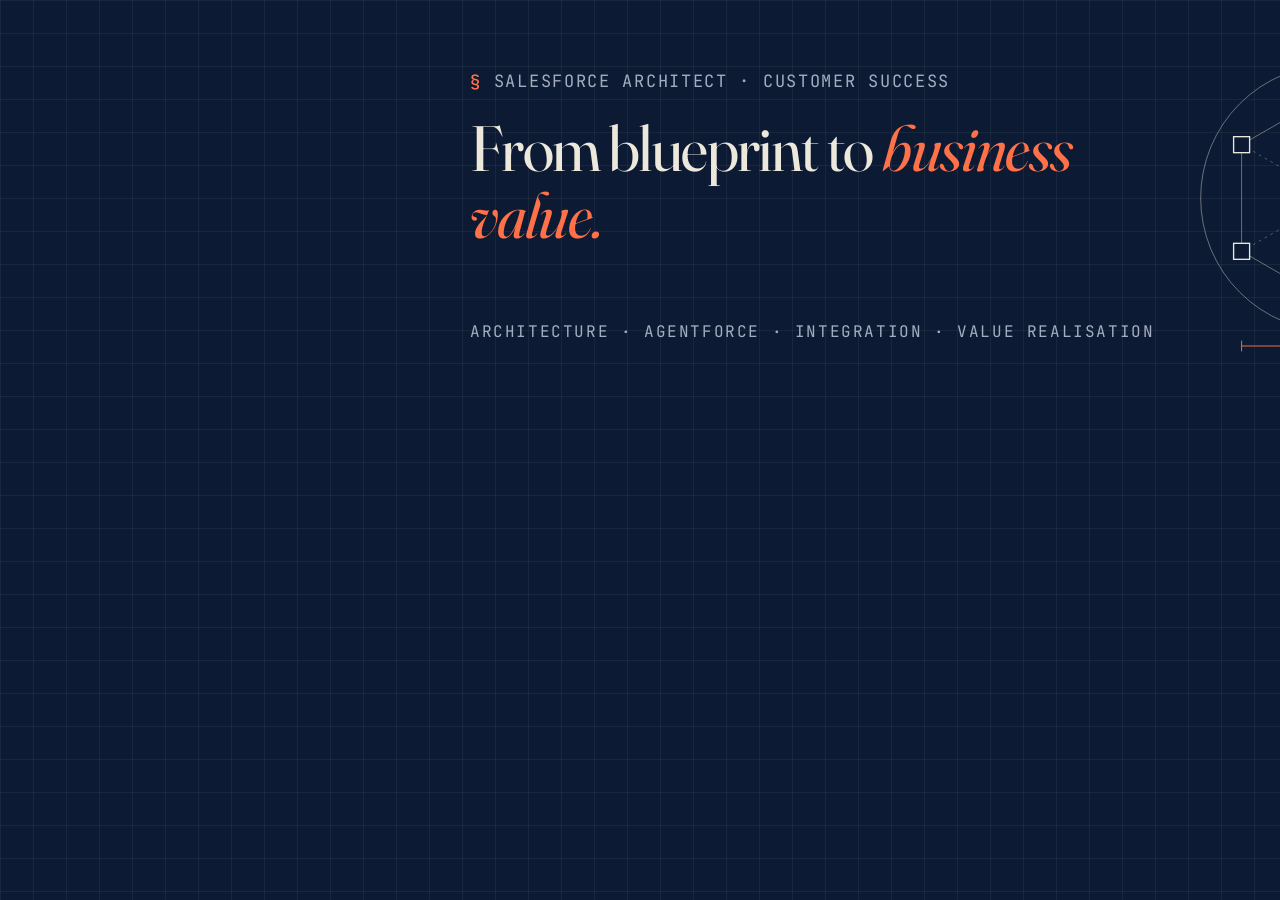
==== tools/linkedin-banner.html @ 83db7492 "Personal brand site: Blueprint & Redline Static site for linking from the LinkedIn intro: hero, appr" ====
<!doctype html>
<html lang="en">
<head>
<meta charset="utf-8" />
<title>LinkedIn banner source</title>
<!-- Render with: tools/build-og.sh  (also produces assets/linkedin-banner.png at 1584x396).
     LinkedIn's profile photo covers the lower-left of the banner, so all content sits right of ~430px. -->
<link href="https://fonts.googleapis.com/css2?family=Fraunces:ital,opsz,wght@0,9..144,300..700;1,9..144,300..600&family=JetBrains+Mono:wght@400;500&display=swap" rel="stylesheet" />
<style>
  html, body { margin: 0; width: 1584px; height: 396px; overflow: hidden; }
  body {
    background-color: #0C1B33;
    background-image: linear-gradient(rgba(237,232,220,.06) 1px, transparent 1px), linear-gradient(90deg, rgba(237,232,220,.06) 1px, transparent 1px);
    background-size: 33px 33px; color: #EDE8DC; position: relative; font-family: Fraunces, Georgia, serif;
  }
  .copy { position: absolute; left: 470px; top: 70px; }
  .eyebrow { font-family: "JetBrains Mono", monospace; font-size: 17px; letter-spacing: .1em; text-transform: uppercase; color: #A3ADBF; display: flex; gap: 12px; align-items: center; }
  .eyebrow b { color: #FF7148; font-weight: 500; }
  h1 { font-weight: 400; font-size: 64px; line-height: 1.05; letter-spacing: -.025em; margin: 22px 0 0; max-width: 16ch; font-variation-settings: "opsz" 144; }
  h1 em { color: #FF7148; }
  .tags { position: absolute; left: 470px; bottom: 54px; font-family: "JetBrains Mono", monospace; font-size: 16px; letter-spacing: .1em; text-transform: uppercase; color: #A3ADBF; }
  svg { position: absolute; right: 90px; top: 38px; width: 320px; height: 320px; }
  .l { fill: none; stroke: #EDE8DC; stroke-width: 1.4; opacity: .45; }
  .d { stroke: #EDE8DC; stroke-width: 1.2; stroke-dasharray: 4 6; opacity: .4; }
  rect { fill: #0C1B33; stroke: #EDE8DC; stroke-width: 2; }
  .dim { stroke: #FF7148; stroke-width: 1.4; fill: none; }
</style>
</head>
<body>
  <div class="copy">
    <div class="eyebrow"><b>§</b> Salesforce Architect · Customer Success</div>
    <h1>From blueprint to <em>business value.</em></h1>
  </div>
  <div class="tags">Architecture · Agentforce · Integration · Value realisation</div>
  <svg viewBox="0 0 480 480" aria-hidden="true">
    <circle class="l" cx="240" cy="240" r="200" opacity=".22"/>
    <polygon class="l" points="240,80 378.6,160 378.6,320 240,400 101.4,320 101.4,160"/>
    <line class="d" x1="240" y1="80" x2="240" y2="240"/><line class="d" x1="378.6" y1="160" x2="240" y2="240"/>
    <line class="d" x1="378.6" y1="320" x2="240" y2="240"/><line class="d" x1="240" y1="400" x2="240" y2="240"/>
    <line class="d" x1="101.4" y1="320" x2="240" y2="240"/><line class="d" x1="101.4" y1="160" x2="240" y2="240"/>
    <rect x="228" y="68" width="24" height="24"/><rect x="366.6" y="148" width="24" height="24"/><rect x="366.6" y="308" width="24" height="24"/>
    <rect x="228" y="388" width="24" height="24"/><rect x="89.4" y="308" width="24" height="24"/><rect x="89.4" y="148" width="24" height="24"/>
    <circle cx="240" cy="240" r="40" fill="#FF7148"/>
    <path class="dim" d="M101.4 462h277.2M101.4 454v16M378.6 454v16"/>
  </svg>
</body>
</html>
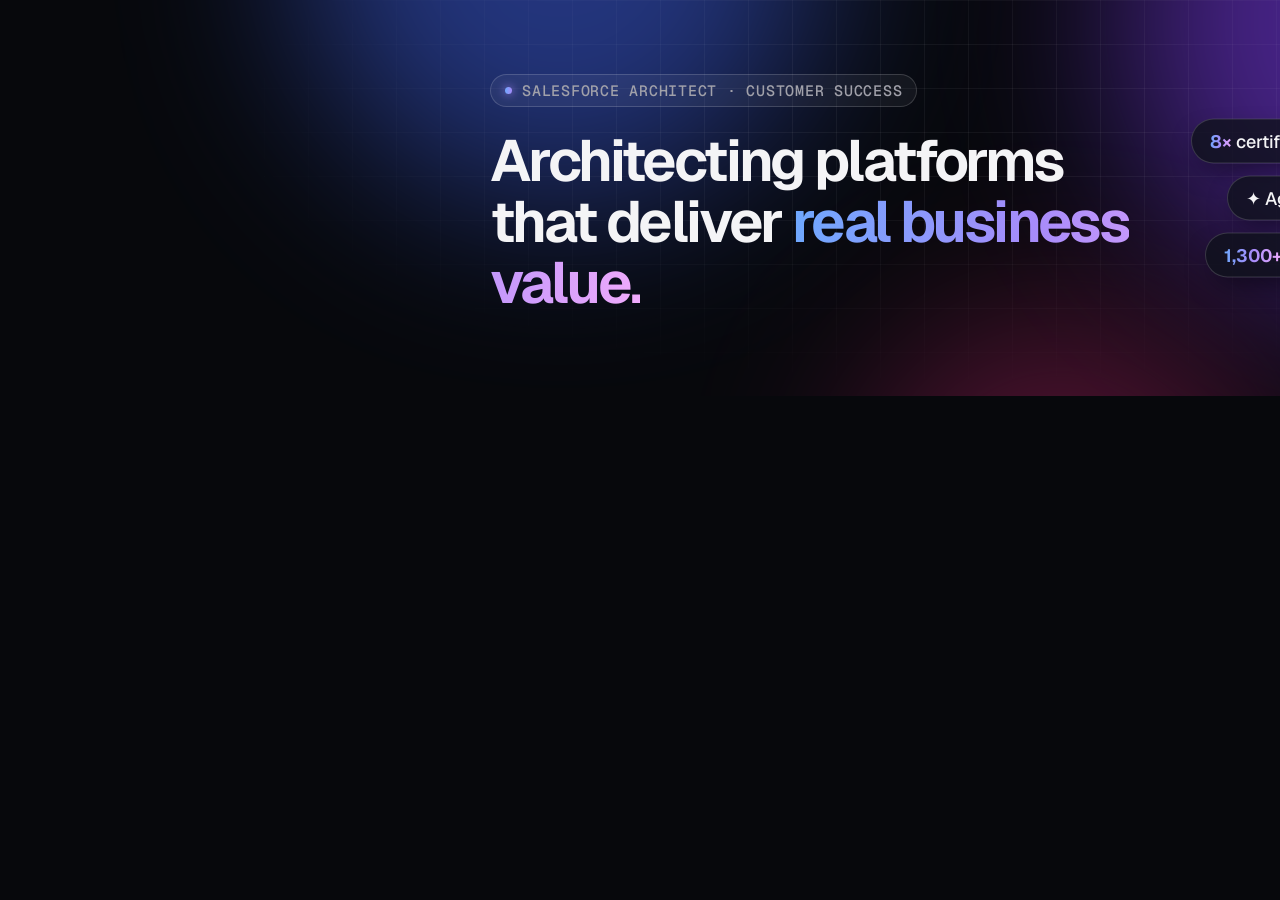
==== commit 029d2a82: "Redesign: dark glow theme, portrait hero, credentials and recommendations - Dark "glow" visual syste" ====
--- a/tools/linkedin-banner.html
+++ b/tools/linkedin-banner.html
@@ -4,44 +4,37 @@
 <meta charset="utf-8" />
 <title>LinkedIn banner source</title>
 <!-- Render with: tools/build-og.sh  (also produces assets/linkedin-banner.png at 1584x396).
-     LinkedIn's profile photo covers the lower-left of the banner, so all content sits right of ~430px. -->
-<link href="https://fonts.googleapis.com/css2?family=Fraunces:ital,opsz,wght@0,9..144,300..700;1,9..144,300..600&family=JetBrains+Mono:wght@400;500&display=swap" rel="stylesheet" />
+     LinkedIn's profile photo covers the lower-left of the banner, so all content sits right of ~470px. -->
+<link href="https://fonts.googleapis.com/css2?family=Geist:wght@400..800&family=Geist+Mono:wght@400..600&display=swap" rel="stylesheet" />
 <style>
   html, body { margin: 0; width: 1584px; height: 396px; overflow: hidden; }
-  body {
-    background-color: #0C1B33;
-    background-image: linear-gradient(rgba(237,232,220,.06) 1px, transparent 1px), linear-gradient(90deg, rgba(237,232,220,.06) 1px, transparent 1px);
-    background-size: 33px 33px; color: #EDE8DC; position: relative; font-family: Fraunces, Georgia, serif;
-  }
-  .copy { position: absolute; left: 470px; top: 70px; }
-  .eyebrow { font-family: "JetBrains Mono", monospace; font-size: 17px; letter-spacing: .1em; text-transform: uppercase; color: #A3ADBF; display: flex; gap: 12px; align-items: center; }
-  .eyebrow b { color: #FF7148; font-weight: 500; }
-  h1 { font-weight: 400; font-size: 64px; line-height: 1.05; letter-spacing: -.025em; margin: 22px 0 0; max-width: 16ch; font-variation-settings: "opsz" 144; }
-  h1 em { color: #FF7148; }
-  .tags { position: absolute; left: 470px; bottom: 54px; font-family: "JetBrains Mono", monospace; font-size: 16px; letter-spacing: .1em; text-transform: uppercase; color: #A3ADBF; }
-  svg { position: absolute; right: 90px; top: 38px; width: 320px; height: 320px; }
-  .l { fill: none; stroke: #EDE8DC; stroke-width: 1.4; opacity: .45; }
-  .d { stroke: #EDE8DC; stroke-width: 1.2; stroke-dasharray: 4 6; opacity: .4; }
-  rect { fill: #0C1B33; stroke: #EDE8DC; stroke-width: 2; }
-  .dim { stroke: #FF7148; stroke-width: 1.4; fill: none; }
+  body { background: #07080C; color: #F4F4F6; font-family: Geist, Inter, system-ui, sans-serif; position: relative; }
+  .blob { position: absolute; border-radius: 50%; filter: blur(90px); }
+  .b1 { width: 520px; height: 520px; left: 300px; top: -320px; background: #3B5BDB; opacity: .55; }
+  .b2 { width: 560px; height: 560px; right: -100px; top: -260px; background: #7C3AED; opacity: .55; }
+  .b3 { width: 400px; height: 400px; left: 860px; bottom: -320px; background: #DB2777; opacity: .35; }
+  .grid { position: absolute; inset: 0; background-image: linear-gradient(rgba(255,255,255,.05) 1px, transparent 1px), linear-gradient(90deg, rgba(255,255,255,.05) 1px, transparent 1px); background-size: 44px 44px; -webkit-mask-image: radial-gradient(ellipse 60% 90% at 60% 30%, #000 20%, transparent 80%); }
+  .copy { position: absolute; left: 490px; top: 74px; }
+  .pill { display: inline-flex; align-items: center; gap: 10px; padding: 6px 14px; border-radius: 999px; border: 1px solid rgba(255,255,255,.16); background: rgba(255,255,255,.05); font: 500 15px "Geist Mono", monospace; letter-spacing: .05em; text-transform: uppercase; color: #A1A1AA; }
+  .pill i { width: 7px; height: 7px; border-radius: 50%; background: linear-gradient(92deg, #6EA8FE, #A78BFA); box-shadow: 0 0 10px #A78BFA; }
+  h1 { margin: 24px 0 0; font-size: 58px; line-height: 1.05; font-weight: 650; letter-spacing: -0.045em; max-width: 17ch; }
+  .grad { background: linear-gradient(92deg, #6EA8FE, #A78BFA 50%, #F0ABFC); -webkit-background-clip: text; color: transparent; }
+  .chips { position: absolute; right: 80px; top: 50%; transform: translateY(-50%); display: grid; gap: 12px; justify-items: end; }
+  .chip { padding: 10px 18px; border-radius: 999px; font-size: 18px; font-weight: 500; background: rgba(16,18,28,.8); border: 1px solid rgba(255,255,255,.16); box-shadow: 0 12px 30px -12px rgba(0,0,0,.8); }
+  .chip:nth-child(2) { margin-right: 40px; } .chip:nth-child(3) { margin-right: 10px; }
+  .chip b { background: linear-gradient(92deg, #6EA8FE, #A78BFA 50%, #F0ABFC); -webkit-background-clip: text; color: transparent; font-weight: 650; }
 </style>
 </head>
 <body>
+  <span class="blob b1"></span><span class="blob b2"></span><span class="blob b3"></span><div class="grid"></div>
   <div class="copy">
-    <div class="eyebrow"><b>§</b> Salesforce Architect · Customer Success</div>
-    <h1>From blueprint to <em>business value.</em></h1>
+    <span class="pill"><i></i>Salesforce Architect · Customer Success</span>
+    <h1>Architecting platforms that deliver <span class="grad">real business value.</span></h1>
   </div>
-  <div class="tags">Architecture · Agentforce · Integration · Value realisation</div>
-  <svg viewBox="0 0 480 480" aria-hidden="true">
-    <circle class="l" cx="240" cy="240" r="200" opacity=".22"/>
-    <polygon class="l" points="240,80 378.6,160 378.6,320 240,400 101.4,320 101.4,160"/>
-    <line class="d" x1="240" y1="80" x2="240" y2="240"/><line class="d" x1="378.6" y1="160" x2="240" y2="240"/>
-    <line class="d" x1="378.6" y1="320" x2="240" y2="240"/><line class="d" x1="240" y1="400" x2="240" y2="240"/>
-    <line class="d" x1="101.4" y1="320" x2="240" y2="240"/><line class="d" x1="101.4" y1="160" x2="240" y2="240"/>
-    <rect x="228" y="68" width="24" height="24"/><rect x="366.6" y="148" width="24" height="24"/><rect x="366.6" y="308" width="24" height="24"/>
-    <rect x="228" y="388" width="24" height="24"/><rect x="89.4" y="308" width="24" height="24"/><rect x="89.4" y="148" width="24" height="24"/>
-    <circle cx="240" cy="240" r="40" fill="#FF7148"/>
-    <path class="dim" d="M101.4 462h277.2M101.4 454v16M378.6 454v16"/>
-  </svg>
+  <div class="chips">
+    <span class="chip"><b>8×</b> certified · Salesforce + Claude</span>
+    <span class="chip">✦ Agentforce Specialist</span>
+    <span class="chip"><b>1,300+</b> stores on one platform</span>
+  </div>
 </body>
 </html>
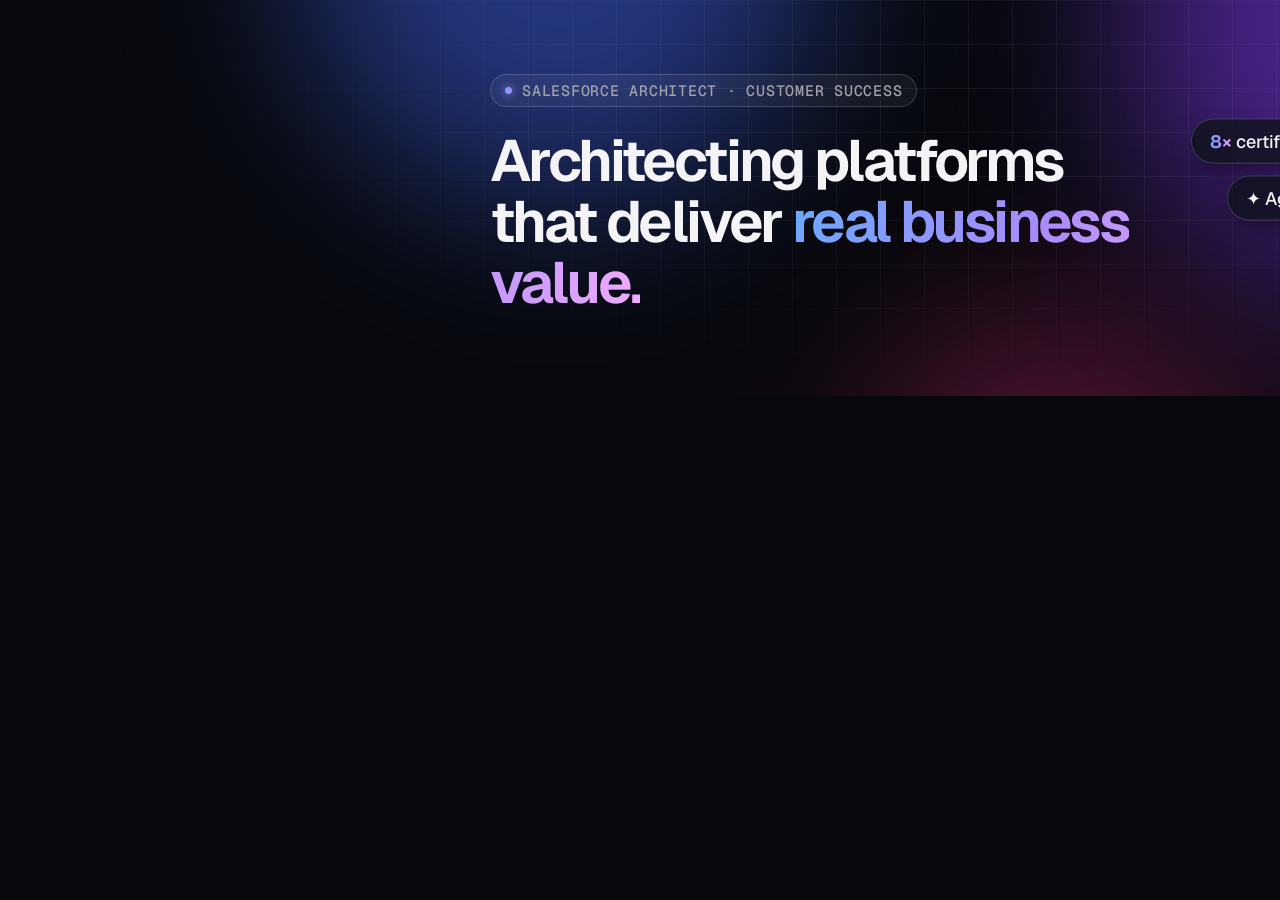
==== commit a75d7d85: "Replace the retail store count with verified achievements - Hero stat: 3x Architect certs (Salesforc" ====
--- a/tools/linkedin-banner.html
+++ b/tools/linkedin-banner.html
@@ -34,7 +34,7 @@
   <div class="chips">
     <span class="chip"><b>8×</b> certified · Salesforce + Claude</span>
     <span class="chip">✦ Agentforce Specialist</span>
-    <span class="chip"><b>1,300+</b> stores on one platform</span>
+    <span class="chip"><b>3×</b> Architect certified</span>
   </div>
 </body>
 </html>
